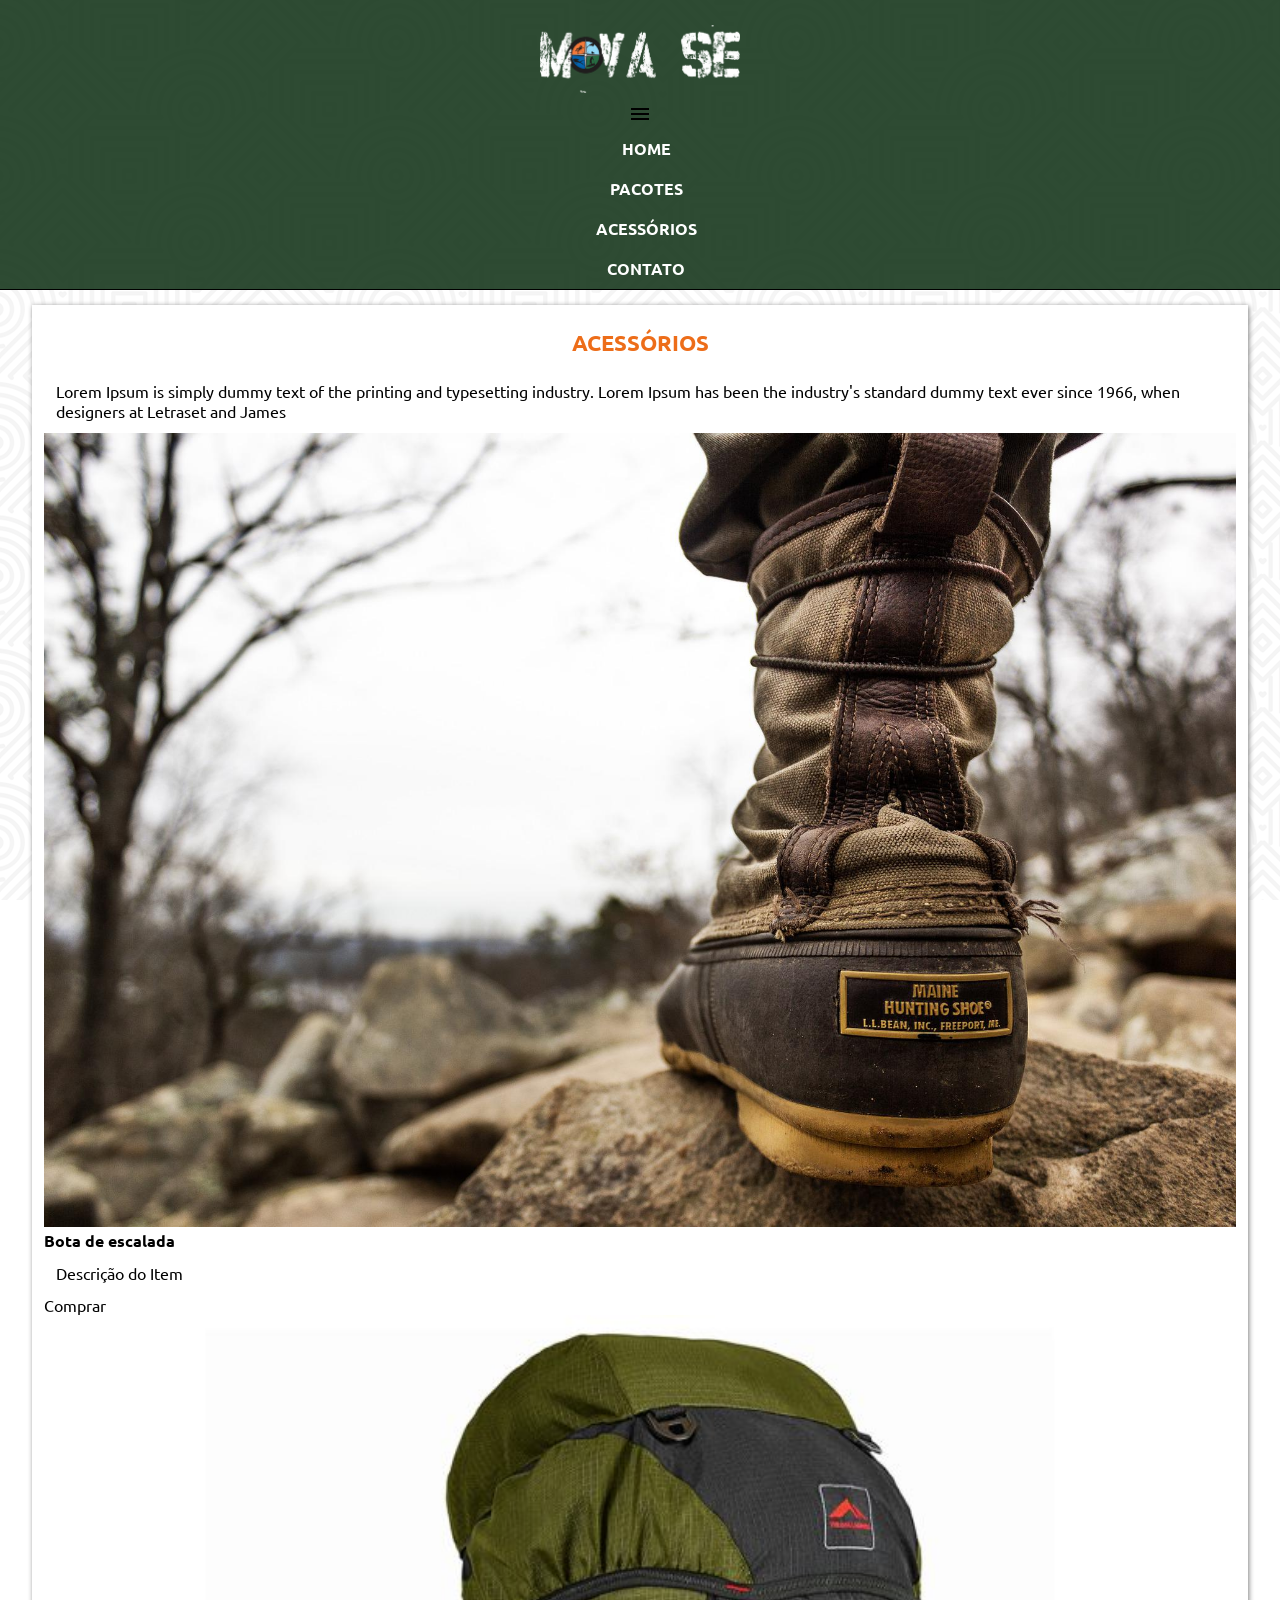
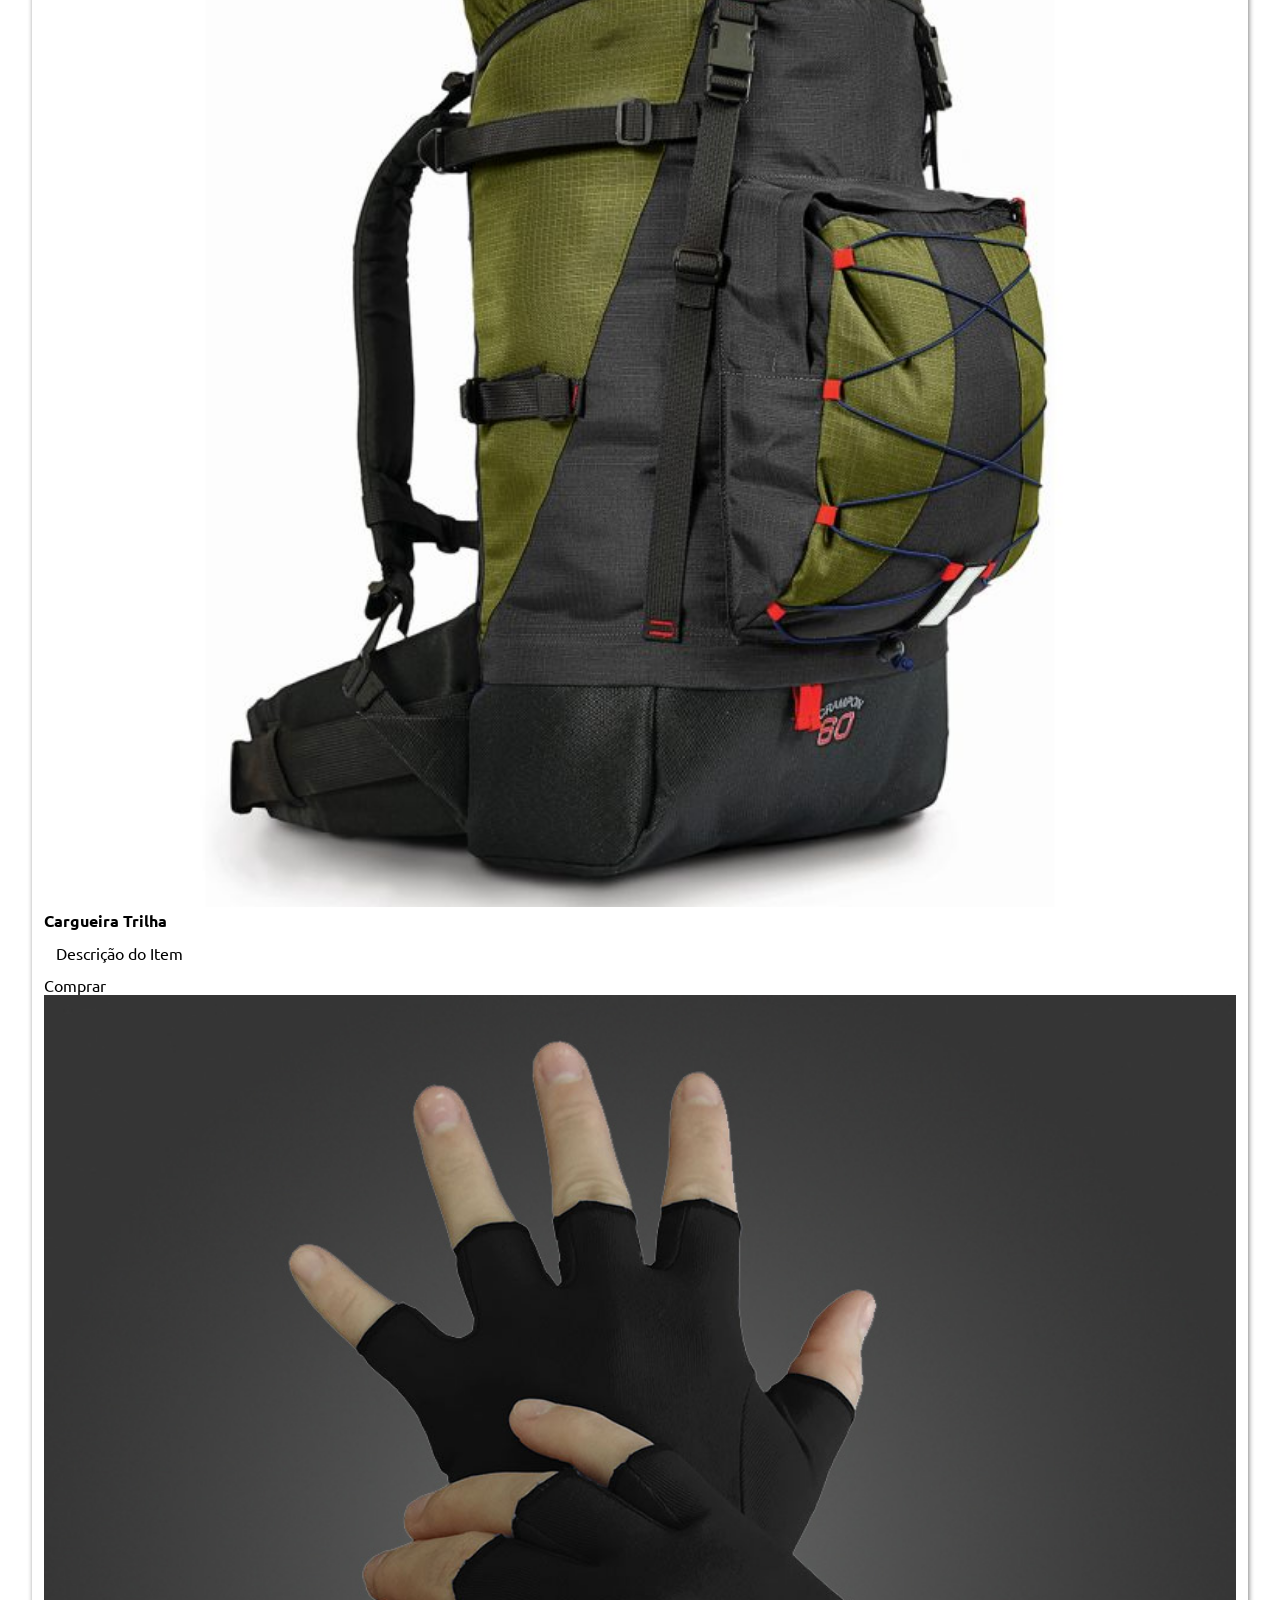
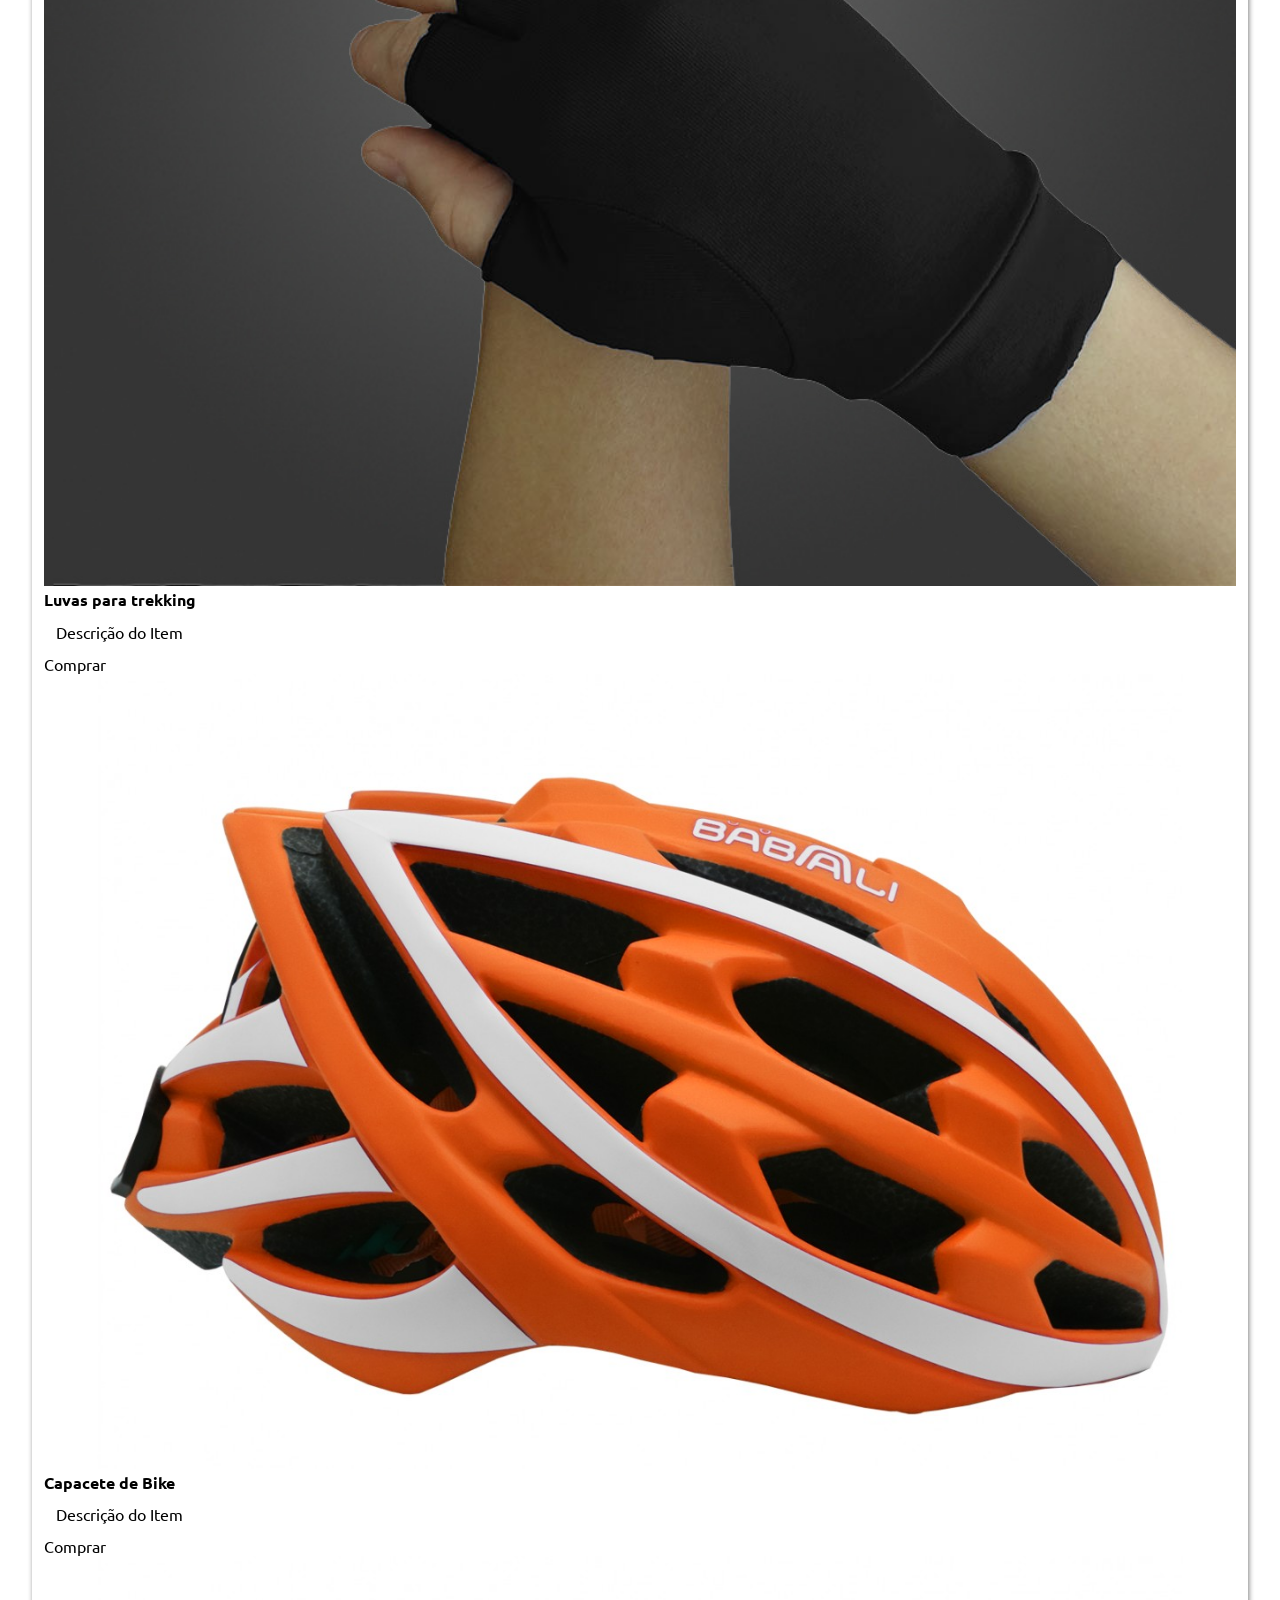
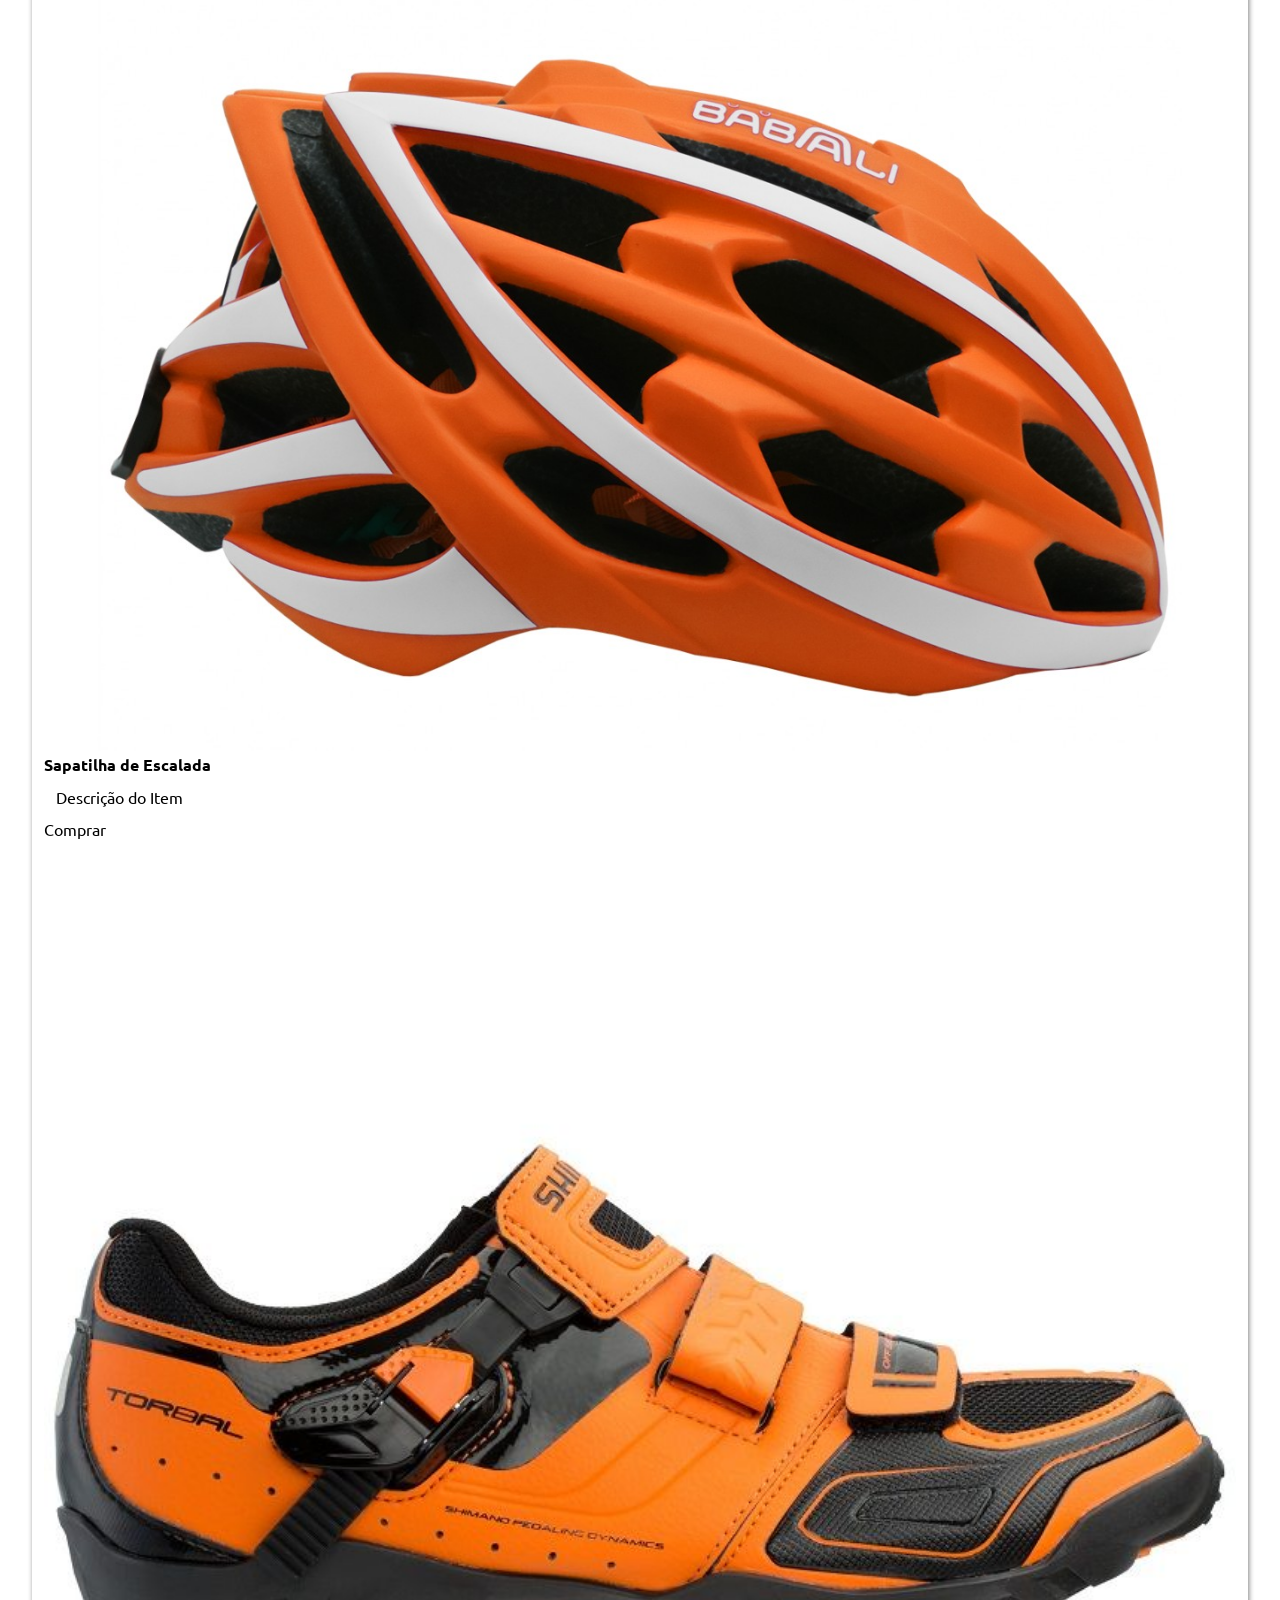
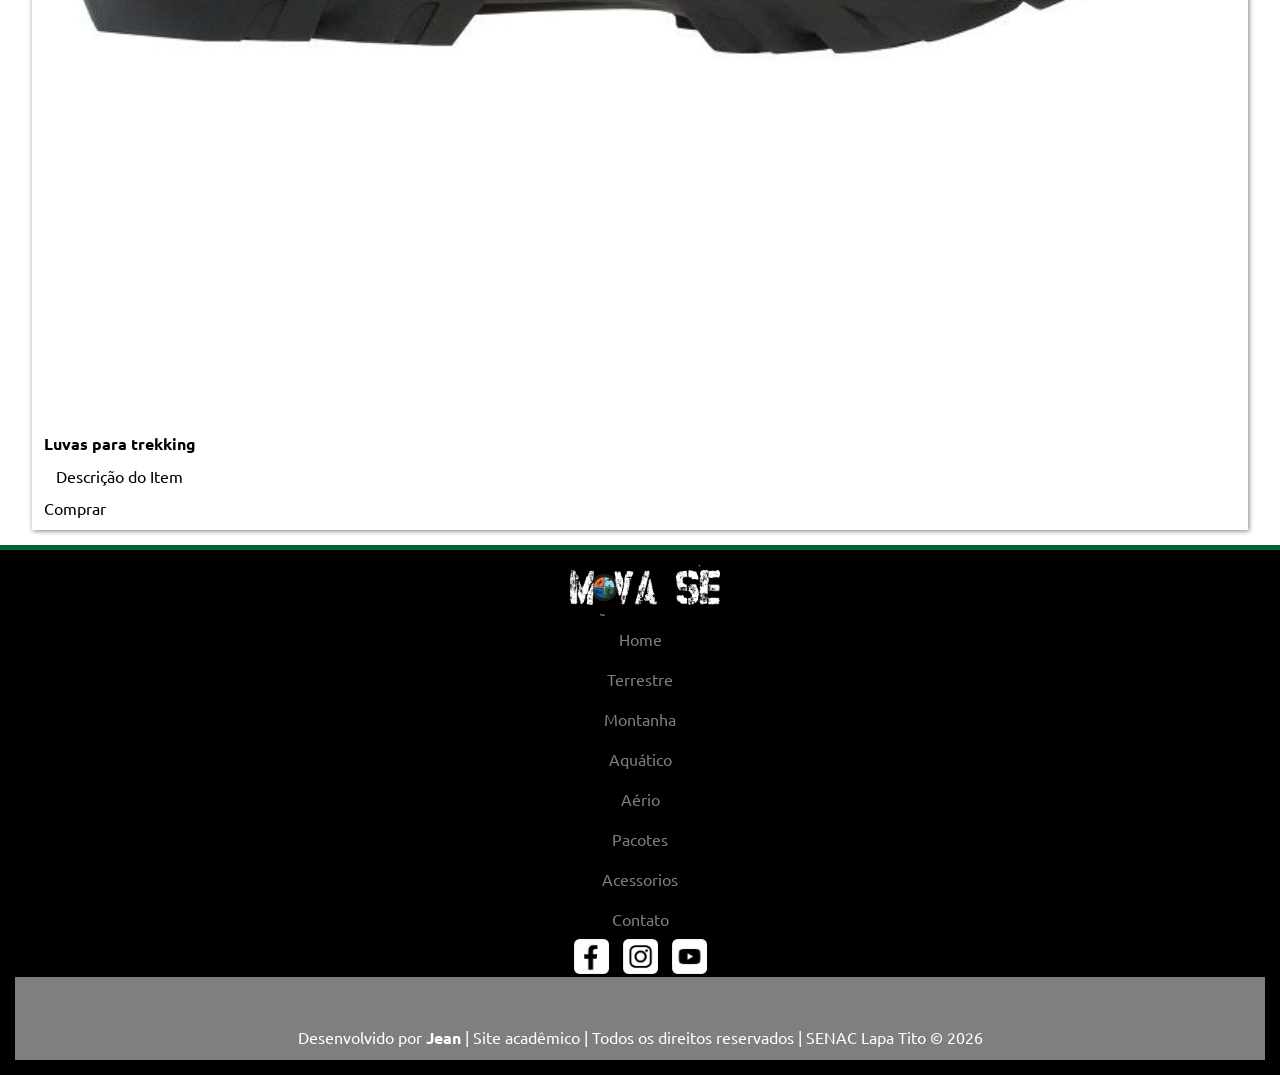
==== acessorios.html @ 7bb5e66b "Finalização da parte mobile" ====
<!DOCTYPE html>
<html lang="en">
<head>
    <meta charset="UTF-8">
    <meta name="viewport" content="width=device-width, initial-scale=1.0">
    <title>Acessorio</title>
    <link rel="stylesheet" href="css/estilo.css">
    <!-- icones -->
    <link rel="stylesheet"
        href="https://fonts.googleapis.com/css2?family=Material+Symbols+Outlined:opsz,wght,FILL,GRAD@20..48,100..700,0..1,-50..200&icon_names=menu" />
</head>
<body>
    <header id="topo">
        <div>
            <h1>
                <a href="index.html"><img src="img/logo.png" alt="Logo do site"></a>
            </h1>
            <span class="material-symbols-outlined">
                menu
            </span>
            <nav>
                <a href="index.html" tabindex="1">Home</a>
                <a href="pacotes.html" tabindex="2">Pacotes</a>
                <a href="acessorios.html" tabindex="3">Acessórios</a>
                <a href="contato.html" tabindex="4">Contato</a>
            </nav>
        </div>
    </header>
    <main class="conteudo">
        <div class="conteudo-info">
            <article>
                <h2 class="titulo">Acessórios</h2>
                <p>Lorem Ipsum is simply dummy text of the printing and typesetting industry. Lorem Ipsum has been the industry's standard dummy text ever since 1966, when designers at Letraset and James</p>
                <div class="acessorios">
                    <div class="produtos">
                        <div class="img-produto">
                            <img src="img/bota.jpg" alt="bota">

                        </div>
                        <h4>Bota de escalada</h4>
                        <p>Descrição do Item</p>
                        <div class="comprar">Comprar</div>
                    </div>
                    <div class="produtos">
                        <div class="img-produto">
                            <img src="img/mochila.jpg" alt="mochila">

                        </div>
                        <h4>Cargueira Trilha</h4>
                        <p>Descrição do Item</p>
                        <div class="comprar">Comprar</div>
                    </div>
                    <div class="produtos">
                        <div class="img-produto">
                            <img src="img/luvas.jpg" alt="luvas">

                        </div>
                        <h4>Luvas para trekking</h4>
                        <p>Descrição do Item</p>
                        <div class="comprar">Comprar</div>
                    </div>
                </div>
                <!---outros acessorios abaixo--->

                <div class="acessorios">
                    <div class="produtos">
                        <div class="img-produto">
                            <img src="img/capacete.jpg" alt="capacete">

                        </div>
                        <h4>Capacete de Bike</h4>
                        <p>Descrição do Item</p>
                        <div class="comprar">Comprar</div>
                    </div>
                    <div class="produtos">
                        <div class="img-produto">
                            <img src="img/capacete.jpg" alt="capacete">

                        </div>
                        <h4>Sapatilha de Escalada</h4>
                        <p>Descrição do Item</p>
                        <div class="comprar">Comprar</div>
                    </div>
                    <div class="produtos">
                        <div class="img-produto">
                            <img src="img/sapatilha-escalada.jpg" alt="Satapilha de escalada">

                        </div>
                        <h4>Luvas para trekking</h4>
                        <p>Descrição do Item</p>
                        <div class="comprar">Comprar</div>
                    </div>
                </div>
            </article>
        </div>
    </main>
    <footer class="rodape">
        <div class="rodape-conteudo">
            <div id="logo-rodape">
                <a href="index.html"><img src="img/logo.png" alt="logo do site"></a>
            </div>
            <div class="menu-rodape">
                <ul>
                    <a href="#">
                        <li>Home</li>
                    </a>
                    <a href="#">
                        <li>Terrestre</li>
                    </a>
                    <a href="#">
                        <li>Montanha</li>
                    </a>
                    <a href="#">
                        <li>Aquático</li>
                    </a>
                    <a href="#">
                        <li>Aério</li>
                    </a>
                </ul>
            </div>
            <div class="menu-rodape">
                <ul>
                    <a href="pacotes.html">
                        <li>Pacotes</li>
                    </a>
                    <a href="acessorios.html">
                        <li>Acessorios</li>
                    </a>
                    <a href="contato.html">
                        <li>Contato</li>
                    </a>
                </ul>
            </div>
            <div class="redes">
                <aside>
                    <img src="img/facebook.png" alt="facebook">
                    <img src="img/insta.png" alt="instagram">
                    <img src="img/youtube.png" alt="youtube">
                </aside>
            </div>
            <div class="assinatura">
                <p>Desenvolvido por <strong>Jean</strong> | Site acadêmico | Todos os direitos reservados | SENAC Lapa Tito &copy; 2026</p>
            </div>

        </div>

    </footer>
     
</body>
</html>
---- css/estilo.css ----
@charset "utf-8";
@import url('https://fonts.googleapis.com/css2?family=Inter:ital,opsz,wght@0,14..32,100..900;1,14..32,100..900&family=Ubuntu:ital,wght@0,300;0,400;0,500;0,700;1,300;1,400;1,500;1,700&display=swap');

*{
    margin: 0;
    padding: 0;
}
body{
    font-family: 'Ubuntu', sans-serif;
    background-image: url(../img/hypnotize.png);
    background-attachment: fixed;
    width: 100%;
}
img{
    width: 100%;
}
#topo{
    background-color: rgba(24,56,29,0.9);
    border-bottom: solid 1px;
    text-align: center;
    margin-bottom: 15px;
}
h1 img{
    margin-top: 25px;
    width: 200px;
}
nav{
    min-height: 40px;
    text-transform: uppercase;
    font-weight: bold;
    line-height: 40px;
    padding-left: 1%;

}
nav a:link, nav a:visited,
#iconMenu:link,#iconMenu:visited{
    text-decoration: none;
    color: white;
    transition: 1s;
    min-height: inherit;
    display: flex;
    justify-content: center;
    align-items: center;
}
nav a:focus,
nav a:hover,
#iconMenu:focus,
#iconMenu:hover{
    color: #f2f2f2;
    background-color: #a98e12;
    color: black;
    transition: background-color 1s;
    border-radius: 5%;
}

#iconMenu{
    color: white;
    cursor: pointer;
    min-height: 40px;
    line-height: 40px;
    padding-left: 1%;
    font-size:40px;
}

/* footer */

.rodape{
    border-top: solid 5px #06632e;
    background-color: black;
    color: #7f7f80;
    text-align: center;
    width: 100%;
}
.rodape p,li{
    font-size: 16px;

}
.rodape img{
    margin: 0 5px;
}
.rodape-conteudo{
    padding: 15px;
    color: aliceblue;
}
.rodape-conteudo li{
    list-style: none;
    margin: 0 auto;
    padding: 10px 0;

}
#logo-rodape{
    min-width: 146px;
    width: 150px;
    margin: 0 auto;
}

.menu-rodape a{
    text-decoration: none;
    color: #7f7f80;
    
}
.menu-rodape a:hover{
    color: white;
}
.redes img{
    min-width: 35px;
    width: 35px;
}
.assinatura{
    background-color: #7f7f80;
    color: #fff;
    text-align: center;
    padding: 1%;
    height: auto;
}
.assinatura p{
    margin-top: 3%;
}
.conteudo{
    margin: auto;
    max-width: 95%;
}
.conteudo article{
    background-color: white;
    margin: 15px 0;
    padding: 1%;
    box-shadow: gray 1px 1px 5px;
}
.conteudo h2,
.conteudo h3,
.conteudo p{
    padding: 1%;
}
.titulo{
    font-size: 1.4em;
    color: #ED6D19;
    text-transform: uppercase;
    text-align: center;
}
/* configurações da home */

.destaque img{
    border-bottom: dotted #ED6D19 5px;
}
.text .destaque{
    position: relative;
    bottom: 100px;
    background-color: rgba(255,255,255,0.8);
    height: 80px;
    margin-top:5px;
    width: 100%;
}
.text-destaque h2{
    color: #000 !important;
    margin-top: 5px;
    padding: 5px 0 3px 50px;
}
.text-destaque p{
    margin-top: 5px;
    font-size: 1.1rem;
    padding: 0 0 5px 50px;
}
#frase p{
    font-size: 1em;
    padding: 12px;
}
.card{
    margin: 15px 0;
    padding: 5%;
}
.card p{
    text-align: center;
    padding: 1% 0 2% 0;
}
#frase{
    color: white;
    background-color: #ED6D19;
    text-align: center;
    height: 80px;
}
.card-conteudo figure{
    margin:1%;
    position: relative;
    box-sizing: grey 1px 1px 5px;

}
.card-conteudo figcaption{
    position: absolute;
    left:0;
    bottom: 20px;
    width: 100%;
    background-color: rgba(127,127,28,0.8);
    color:#fff;
    padding: 10px 0;
    text-align: center;
    font-weight: bold;
    text-transform: uppercase;
}
.card-conteudo figure img{
    transition: 1s;
    filter:opacity(1);
}
.card-conteudo a:hover img,
.card-conteudo a:focus img{
    transition: 1s;
    filter:opacity(0.6);
}
#video{
    width: 100%;
    background-color: rgba(6,99,46,0.5);
    text-align: center;
}
#titulo-video{
    color: white;
    padding: 15px;
}
iframe{
    margin: auto;
    max-width: 80%;
    display: block;
    padding: 2% 0;
}
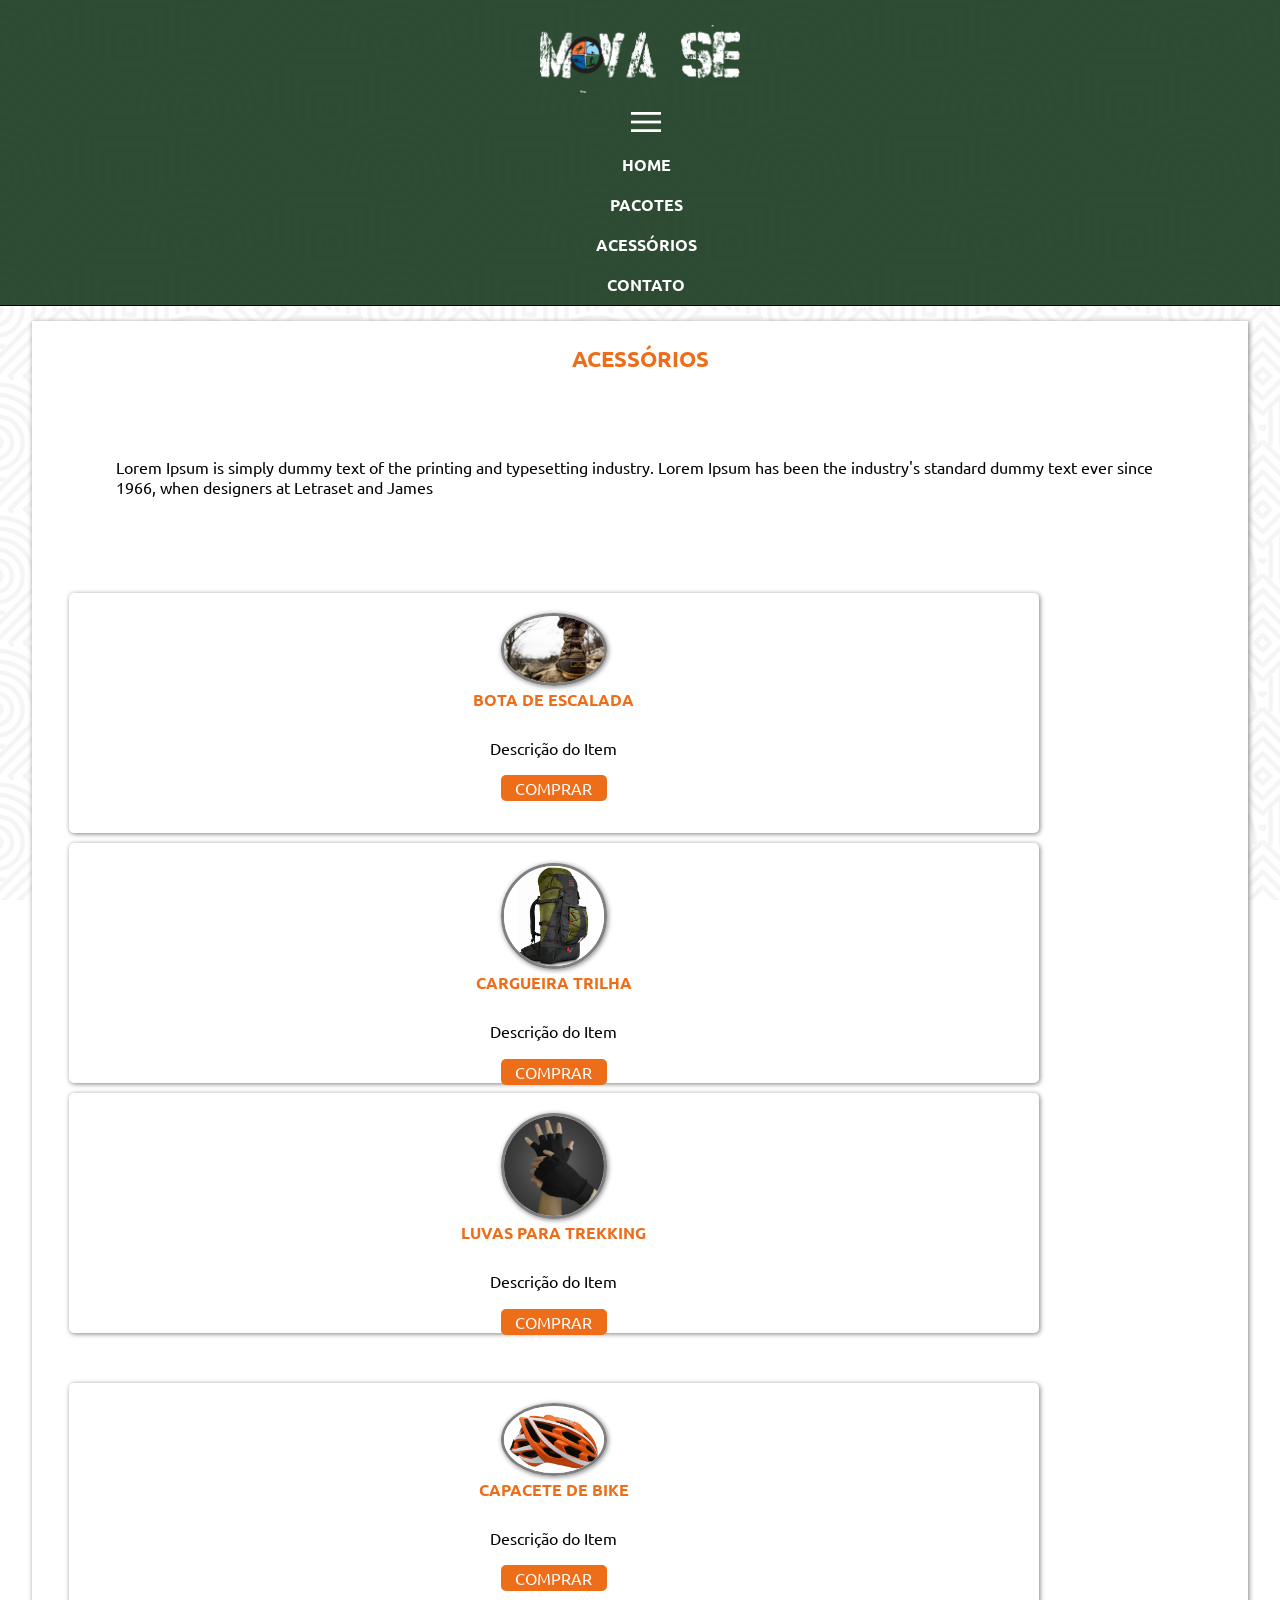
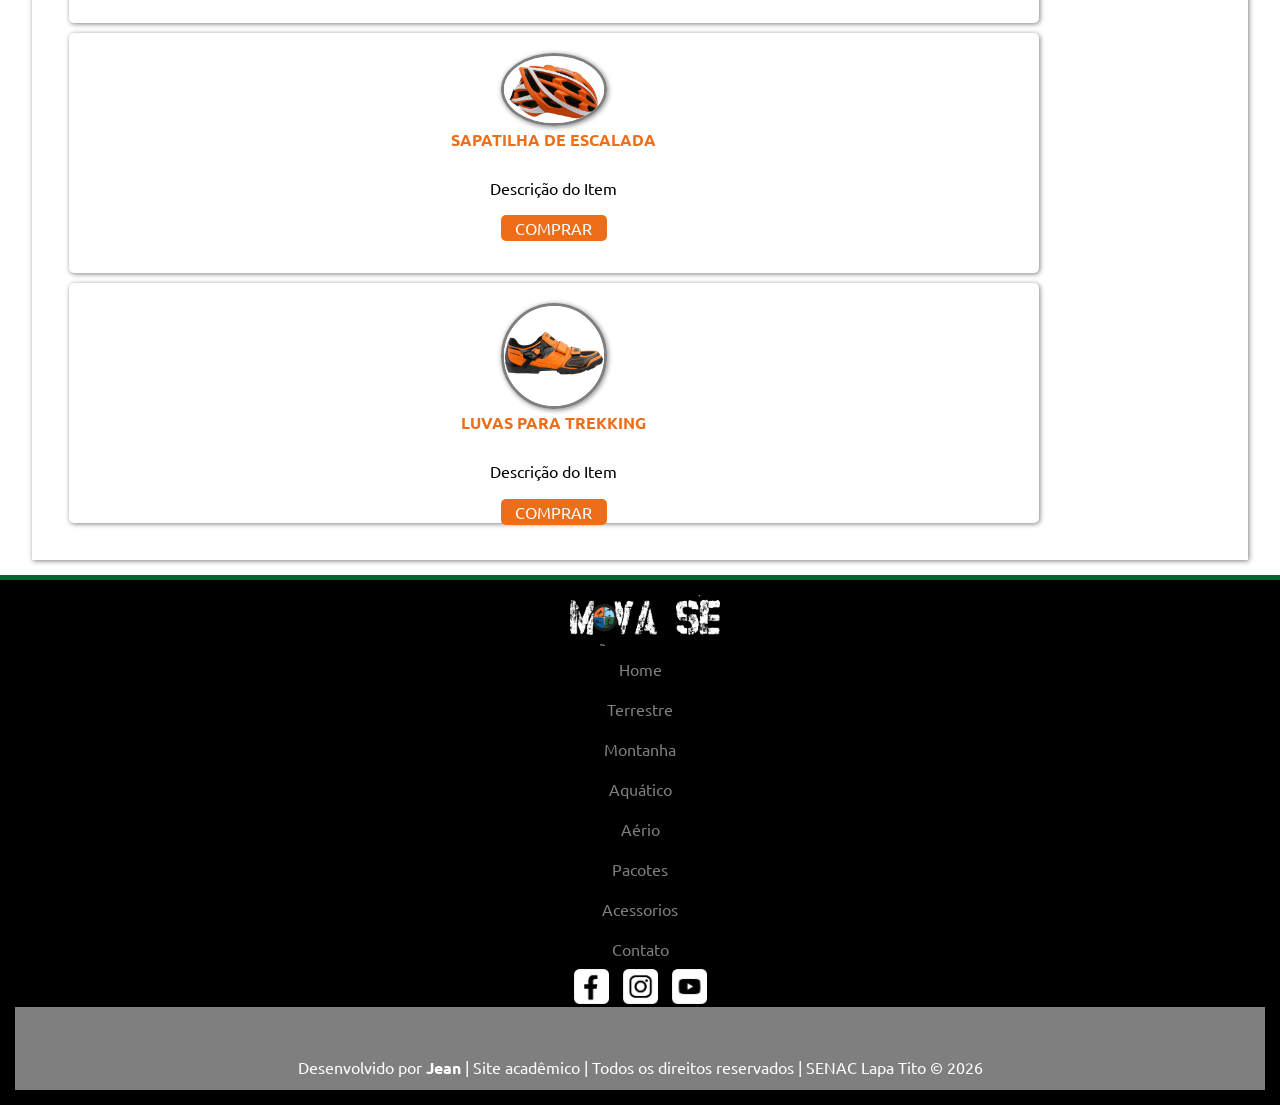
==== commit ab8330d0: "aplicaçao de jquery na index" ====
--- a/acessorios.html
+++ b/acessorios.html
@@ -15,10 +15,10 @@
             <h1>
                 <a href="index.html"><img src="img/logo.png" alt="Logo do site"></a>
             </h1>
-            <span class="material-symbols-outlined">
+            <span class="material-symbols-outlined" id="iconMenu">
                 menu
             </span>
-            <nav>
+            <nav id="itens">
                 <a href="index.html" tabindex="1">Home</a>
                 <a href="pacotes.html" tabindex="2">Pacotes</a>
                 <a href="acessorios.html" tabindex="3">Acessórios</a>
@@ -145,6 +145,7 @@
         </div>
 
     </footer>
+    <script src="js/interacoes.js"></script>
      
 </body>
 </html>
--- a/css/estilo.css
+++ b/css/estilo.css
@@ -116,7 +116,8 @@
 .assinatura p{
     margin-top: 3%;
 }
-.conteudo{
+.conteudo,
+.modal-overlay{
     margin: auto;
     max-width: 95%;
 }
@@ -219,4 +220,256 @@
     max-width: 80%;
     display: block;
     padding: 2% 0;
-}+}
+#form-contato{
+    margin: auto;
+    max-width: 700px;
+    width: 95%;
+}
+#form-contato input,
+#form-contato textarea{
+    border: solid 1px rgb(103,103,103);
+    width: 100%;
+    margin: 4px auto;
+    border-radius: 5px;
+}
+#form-contato input{
+    height: 40px;
+}
+#form-contato button{
+    background-color: black;
+    padding: 2%;
+    color: white;
+    border-radius: 5px;
+    
+}
+#form-contato button:hover,
+#form-contato button:focus{
+    background-color: #ED6D19;
+    cursor: pointer;
+    transition: 1s;
+}
+/* o focus :focus é o que acontece quando clica e segura */
+
+.conteudo-info p{
+    margin: 5%;
+
+}
+.localizacao p{
+    text-align: center;
+}
+/* ==== pagina pacotes ===== */
+#card-pacote{
+    display: flex;
+    background-color: rgba(6,99,46,0.5);
+    flex-wrap: wrap;
+    justify-content: space-around;
+    padding: 10px;
+    text-align: center;
+}
+.card-pacote-info{
+    padding: 1%;
+    box-shadow: grey 1px 1px 5px;
+    margin: 20px auto;
+    max-width: 300px;
+}
+.pac-fotos,
+.pac-reserva{
+    background-color: #A98E12;
+    color: #000;
+    width: 80px;
+    border-radius: 3px;
+    padding: 5px;
+    text-transform: uppercase;
+    border: none;
+}
+.pac-flex{
+    display: flex;
+    margin-top: 15px;
+    justify-content: center;
+    gap: 20px;
+}
+.pac-fotos:hover
+.pac-reserva:focus{
+    background-color: #ecda87;
+    color: #ED6D19;
+    transition: background-color 1s;
+    border-radius: 5%;
+}
+.acessorios{
+    margin: auto;
+    padding: 15px;
+}
+.produtos img{
+    max-width: 100px;
+    border: #7f7f80 solid 3px;
+    box-shadow: grey 1px 1px 5px;
+    border-radius: 100%;
+
+}
+.produtos{
+    box-shadow: grey 1px 1px 5px;
+    text-align: center;
+    padding: 20px;
+    width: 80%;
+    height: 200px;
+    margin: 10px;
+    border-radius: 5px;
+}
+.produtos h4{
+    color:#ED6D19;
+    text-transform: uppercase;
+
+}
+.comprar{
+    text-transform: uppercase;
+    background-color: #ED6D19;
+    width: 100px;
+    height: 20px;
+    padding: 3px;
+    margin: -10px auto;
+    border-radius: 5px;
+    color: #fff;
+}
+.produtos p{
+    margin: 2% !important;
+
+}
+
+/* ====== pagina responsiva ====== */
+/* 
+@media (min-width: 700px){
+    #topo{
+        position: fixed;
+        width: 100%;
+        top: 0;
+        z-index: 1000;
+    }
+    #topo div{
+        display: flex;
+        justify-content: center;
+        align-items: center;
+    }
+    h1{
+        margin-left: 3%;
+        margin-top: 5px;
+        width: 150px;
+    }
+    h1 img{
+        margin-top: 18px;
+    }
+    nav{
+        width: 100%;
+        display: flex;
+        flex-wrap: wrap;
+        justify-content: center;
+        align-items: center;
+        
+    }
+    #iconMenu{
+        display: none;
+    }
+    nav a{
+        padding: 10px;
+    }
+    .conteudo,
+    .modal-overlay{
+        margin-top: 100px;
+    }
+    .rodape-conteudo{
+        display: flex;
+        justify-content: center;
+        align-items: center;
+        flex-wrap: wrap;
+    }
+    #logo-rodape,
+    .menu-rodape,
+    .redes{
+        margin: 0 auto;
+    }
+    .assinatura p{
+        padding-top: 1%;
+        width: 100%;
+    }
+    .card-conteudo,
+    .conteudo-info,
+    .acessorios,
+    #card-pacote{
+        display: flex;
+        justify-content: center;
+        align-items: center;
+    }
+    .produtos{
+        margin: 10px 1%;
+        height: 250px;
+        padding: 5%;
+    }
+    .acessorios{
+        margin: 0 15%;
+    }
+    .comprar{
+        margin: 2% auto;
+    }
+    .img-produto{
+        width: 106px;
+        height: 106px;
+
+    }
+    .produtos h4{
+        margin: 10px auto;
+    }
+    .card-pacote-info{
+        margin: 0.4%;
+        overflow: hidden;
+
+    }
+    .car-pacote-info img{
+        height: 200px;
+        object-fit: cover;
+        width: 100%;
+    }
+}
+@media (min-width:930px){
+    .card-conteudo figure img{
+        width: 210px;
+        height: 150px;
+    }
+    .text-destaque p{
+        margin-top: 0;
+    }
+    #frase p{
+        margin-top: 24px;
+        font-size: 1.4rem;
+
+    }
+    .comprar{
+        margin: 20px auto;
+    }
+    .conteudo-contato{
+        display: flex;
+        justify-content: center;
+        align-items: center;
+    }
+    #conteudo-contato article{
+        height: 745px;
+    }
+    .conteudo-info article{
+        margin: 15px 5px;
+        padding: 1%;
+    }
+    
+    .localicao iframe{
+        height: 500px;
+    }
+    #localizacao-end{
+        height: 745px;
+    }
+}
+@media (min-width:1500px){
+    nav{
+        width: 1200px;
+    }
+    .conteudo{
+        width: 1200px;
+    }
+} */
